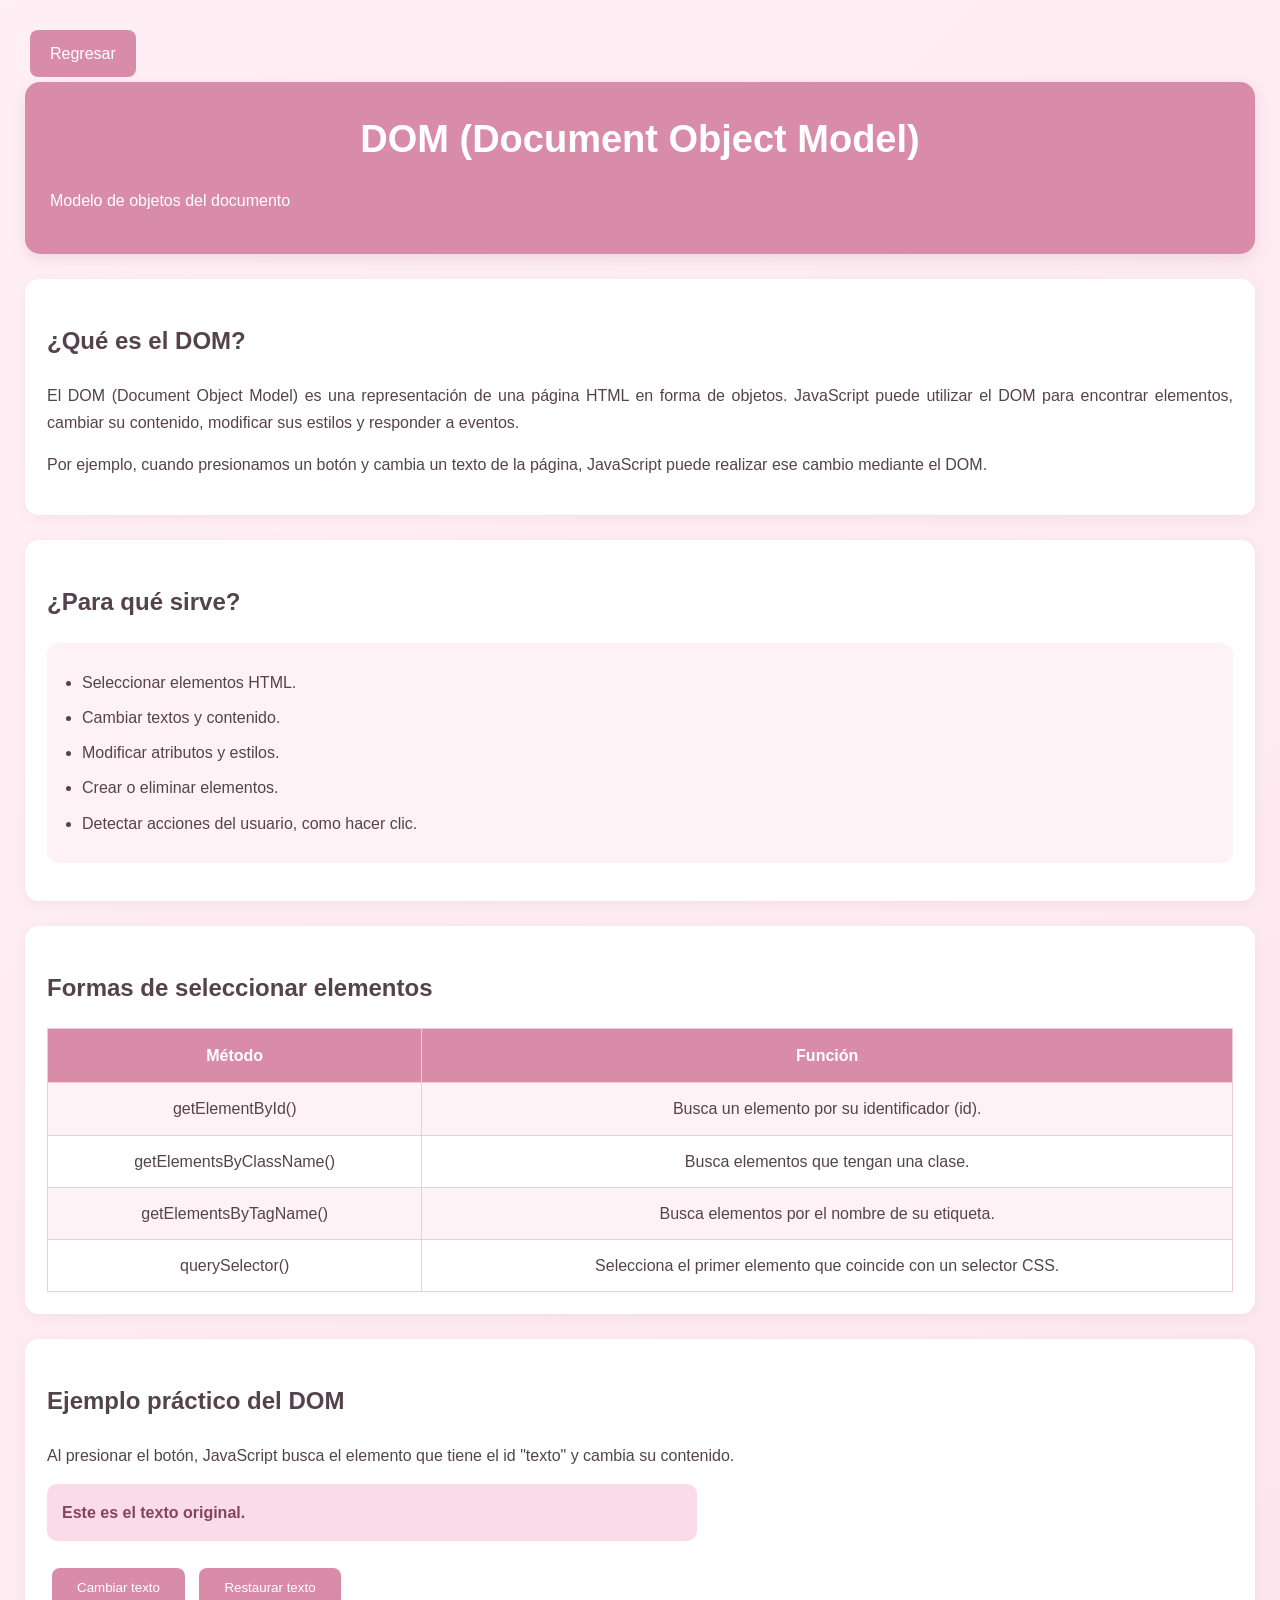
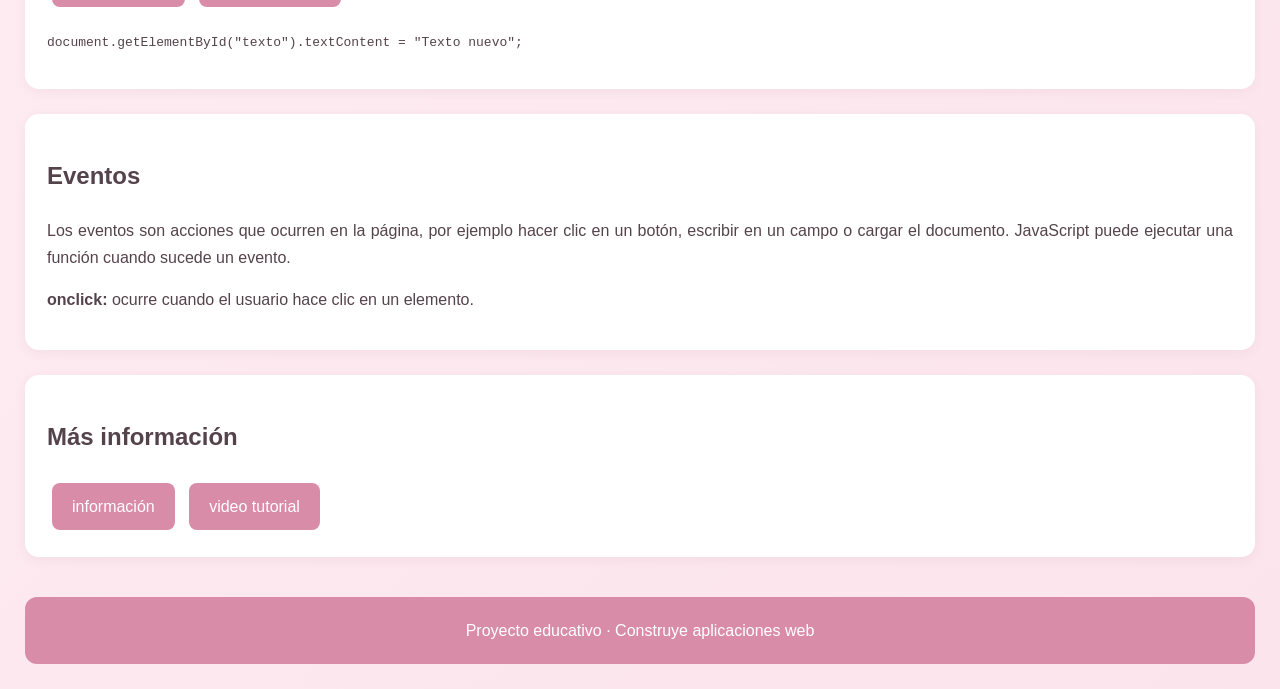
==== DOM.html @ 1c68e6ef "Add files via upload" ====
<!DOCTYPE html>
<html lang="es">
<head>
    <meta charset="UTF-8">
    <meta name="viewport" content="width=device-width, initial-scale=1.0">
    <title>DOM</title>
    <link rel="stylesheet" href="diseño.css">
</head>
<body class="contenido">
    <a href="index.html">Regresar</a>
    <header>
        <h1>DOM (Document Object Model)</h1>
        <p>Modelo de objetos del documento</p>
    </header>
        <section>
            <h2>¿Qué es el DOM?</h2>
            <p>El DOM (Document Object Model) es una representación de una página HTML en forma de objetos. JavaScript puede utilizar el DOM para encontrar elementos, cambiar su contenido, modificar sus estilos y responder a eventos.</p>
            <p>Por ejemplo, cuando presionamos un botón y cambia un texto de la página, JavaScript puede realizar ese cambio mediante el DOM.</p>
        </section>
        <section>
            <h2>¿Para qué sirve?</h2>
            <ul>
                <li>Seleccionar elementos HTML.</li>
                <li>Cambiar textos y contenido.</li>
                <li>Modificar atributos y estilos.</li>
                <li>Crear o eliminar elementos.</li>
                <li>Detectar acciones del usuario, como hacer clic.</li>
            </ul>
        </section>
        <section>
            <h2>Formas de seleccionar elementos</h2>
            <table>
                <tr><th>Método</th><th>Función</th></tr>
                <tr><td>getElementById()</td><td>Busca un elemento por su identificador (id).</td></tr>
                <tr><td>getElementsByClassName()</td><td>Busca elementos que tengan una clase.</td></tr>
                <tr><td>getElementsByTagName()</td><td>Busca elementos por el nombre de su etiqueta.</td></tr>
                <tr><td>querySelector()</td><td>Selecciona el primer elemento que coincide con un selector CSS.</td></tr>
            </table>
        </section>
        <section>
            <h2>Ejemplo práctico del DOM</h2>
            <p>Al presionar el botón, JavaScript busca el elemento que tiene el id "texto" y cambia su contenido.</p>
            <p id="texto" class="mensaje">Este es el texto original.</p>
            <button type="button" onclick="cambiarTexto()">Cambiar texto</button>
            <button type="button" onclick="restaurarTexto()">Restaurar texto</button>
            <pre><code>document.getElementById("texto").textContent = "Texto nuevo";</code></pre>
        </section>
        <section>
            <h2>Eventos</h2>
            <p>Los eventos son acciones que ocurren en la página, por ejemplo hacer clic en un botón, escribir en un campo o cargar el documento. JavaScript puede ejecutar una función cuando sucede un evento.</p>
            <p><strong>onclick:</strong> ocurre cuando el usuario hace clic en un elemento.</p>
        </section>
    </main>
    <section>
    <h2>Más información </h2>
    <a href="https://developer.mozilla.org/es/docs/Web/API/Document_Object_Model">información</a>
    <a href="https://www.youtube.com/watch?v=NDQeHF6nIq8">video tutorial</a>
   </section>
    <footer>Proyecto educativo · Construye aplicaciones web</footer>
    <script>
        function cambiarTexto() {
            document.getElementById("texto").textContent = "¡El texto fue cambiado usando JavaScript y el DOM!";
        }
        function restaurarTexto() {
            document.getElementById("texto").textContent = "Este es el texto original.";
        }
    </script>
</body>
</html>
---- diseño.css ----
/* =================================
   DISEÑO GENERAL - ROSA PASTEL
================================= */

* {
    box-sizing: border-box;
}

body.contenido {
    margin: 0;
    padding: 25px;
    font-family: 'Segoe UI', Arial, sans-serif;
    line-height: 1.7;
    color: #55434b;
    background: linear-gradient(135deg, #fff0f5, #fce4ec);
}

/* CONTENEDOR PRINCIPAL */

.contenido main {
    max-width: 1150px;
    margin: 25px auto;
}

/* ENCABEZADO */

.contenido header {
    background: #d98ca8;
    color: white;
    text-align: center;
    padding: 25px;
    border-radius: 15px;
    margin-bottom: 25px;
    box-shadow: 0 5px 15px rgba(120, 65, 85, 0.12);
}

.contenido header h1 {
    color: white;
    margin: 0;
}

/* TITULOS */

.contenido h1 {
    text-align: center;
    color: #b85f82;
    font-size: 38px;
    margin: 25px 0;
}

.contenido h3 {
    color: #bd6d8d;
    font-size: 23px;
    border-left: 5px solid #e8a9bf;
    padding: 8px 15px;
    margin-top: 35px;
}

.contenido h4 {
    color: #c17a98;
    font-size: 19px;
}

/* TEXTOS */

.contenido p {
    text-align: justify;
    margin: 15px 0;
}

/* ENLACES */

.contenido a {
    display: inline-block;
    padding: 10px 20px;
    margin: 5px;
    background-color: #d98ca8;
    color: white;
    text-decoration: none;
    border-radius: 8px;
    transition: 0.3s;
}

.contenido a:hover {
    background-color: #b85f82;
    transform: translateY(-3px);
}

/* MENU DE NAVEGACION */

.menu {
    display: flex;
    justify-content: center;
    align-items: center;
    flex-wrap: wrap;
    gap: 12px;
    padding: 20px;
}

.menu a {
    min-width: 160px;
    text-align: center;
    background: #d98ca8;
    padding: 13px 20px;
    border-radius: 10px;
}

/* TARJETAS */

.tarjeta {
    background: #ffffff;
    max-width: 900px;
    margin: 50px auto;
    padding: 35px;
    border-radius: 18px;
    box-shadow: 0 5px 20px rgba(120, 65, 85, 0.10);
}

.contenido section {
    background: #ffffff;
    padding: 22px;
    margin: 25px 0;
    border-radius: 14px;
    box-shadow: 0 3px 12px rgba(120, 65, 85, 0.06);
}

/* IMAGENES */

.contenido img {
    display: block;
    max-width: 100%;
    height: auto;
    margin: 20px auto;
    border-radius: 12px;
    box-shadow: 0 4px 12px rgba(120, 65, 85, 0.10);
}

.contenido .img-centrada {
    display: block;
    margin: 20px auto;
}

/* VIDEOS Y AUDIO */

.contenido video {
    display: block;
    width: 100%;
    max-width: 650px;
    height: auto;
    margin: 25px auto;
    border-radius: 14px;
    background: #55434b;
}

.contenido audio {
    display: block;
    max-width: 100%;
    margin: 20px auto;
}

/* TABLAS */

.contenido .tabla-contenedor {
    width: 100%;
    overflow-x: auto;
    margin: 25px 0;
    border-radius: 12px;
    background: white;
    box-shadow: 0 4px 12px rgba(120, 65, 85, 0.08);
}

.contenido table {
    width: 100%;
    min-width: 650px;
    border-collapse: collapse;
    background: white;
    text-align: center;
}

.contenido th {
    background: #d98ca8;
    color: white;
    padding: 13px;
    border: 1px solid #f0cbd8;
}

.contenido td {
    padding: 12px;
    border: 1px solid #f0cbd8;
    color: #55434b;
}

.contenido tr:nth-child(even) {
    background: #fff2f6;
}

.contenido tr:hover td {
    background: #fce1eb;
}

/* LISTAS */

.contenido ul,
.contenido ol,
.contenido dl {
    padding: 18px 35px;
    background: #fff2f6;
    border-radius: 12px;
}

.contenido li {
    margin: 8px 0;
}

.contenido dt {
    font-weight: bold;
    color: #b85f82;
    margin-top: 12px;
}

.contenido dd {
    margin-bottom: 10px;
}

/* FORMULARIOS */

.contenido fieldset {
    max-width: 650px;
    margin: 25px auto;
    padding: 25px;
    background: white;
    border: 2px solid #e8a9bf;
    border-radius: 14px;
}

.contenido legend {
    color: #b85f82;
    font-weight: bold;
    padding: 0 12px;
}

.contenido form label {
    display: block;
    margin-top: 15px;
    font-weight: 600;
    color: #55434b;
}

.contenido input,
.contenido select,
.contenido textarea {
    width: 100%;
    max-width: 100%;
    padding: 11px;
    margin: 7px 0;
    border: 1px solid #e6b9c9;
    border-radius: 8px;
    font-family: inherit;
}

.contenido input:focus,
.contenido textarea:focus {
    outline: none;
    border-color: #d98ca8;
    box-shadow: 0 0 5px rgba(217, 140, 168, 0.3);
}

.contenido input[type="color"] {
    width: 75px;
    height: 45px;
}

.contenido input[type="reset"],
.contenido input[type="submit"],
.contenido button {
    width: auto;
    padding: 12px 25px;
    margin: 12px 5px;
    border: none;
    background: #d98ca8;
    color: white;
    border-radius: 8px;
    cursor: pointer;
    transition: 0.3s;
}

.contenido input[type="reset"]:hover,
.contenido input[type="submit"]:hover,
.contenido button:hover {
    background: #b85f82;
}

/* MENSAJES */

.mensaje {
    max-width: 650px;
    margin: 15px auto;
    padding: 15px;
    border-radius: 10px;
    background: #f9dce7;
    color: #85445e;
    text-align: center;
    font-weight: bold;
}

/* PIE DE PAGINA */

.contenido footer {
    text-align: center;
    padding: 20px;
    margin-top: 40px;
    background: #d98ca8;
    color: white;
    border-radius: 12px;
}

/* DISEÑO RESPONSIVO */

@media (max-width: 768px) {
    body.contenido {
        padding: 12px;
    }

    .contenido h1 {
        font-size: 29px;
    }

    .contenido h3 {
        font-size: 20px;
    }

    .tarjeta {
        padding: 18px;
        margin: 20px auto;
    }

    .contenido section {
        padding: 15px;
    }

    .menu {
        flex-direction: column;
    }

    .menu a {
        width: 100%;
        max-width: 300px;
    }

    .contenido p {
        text-align: left;
    }
}
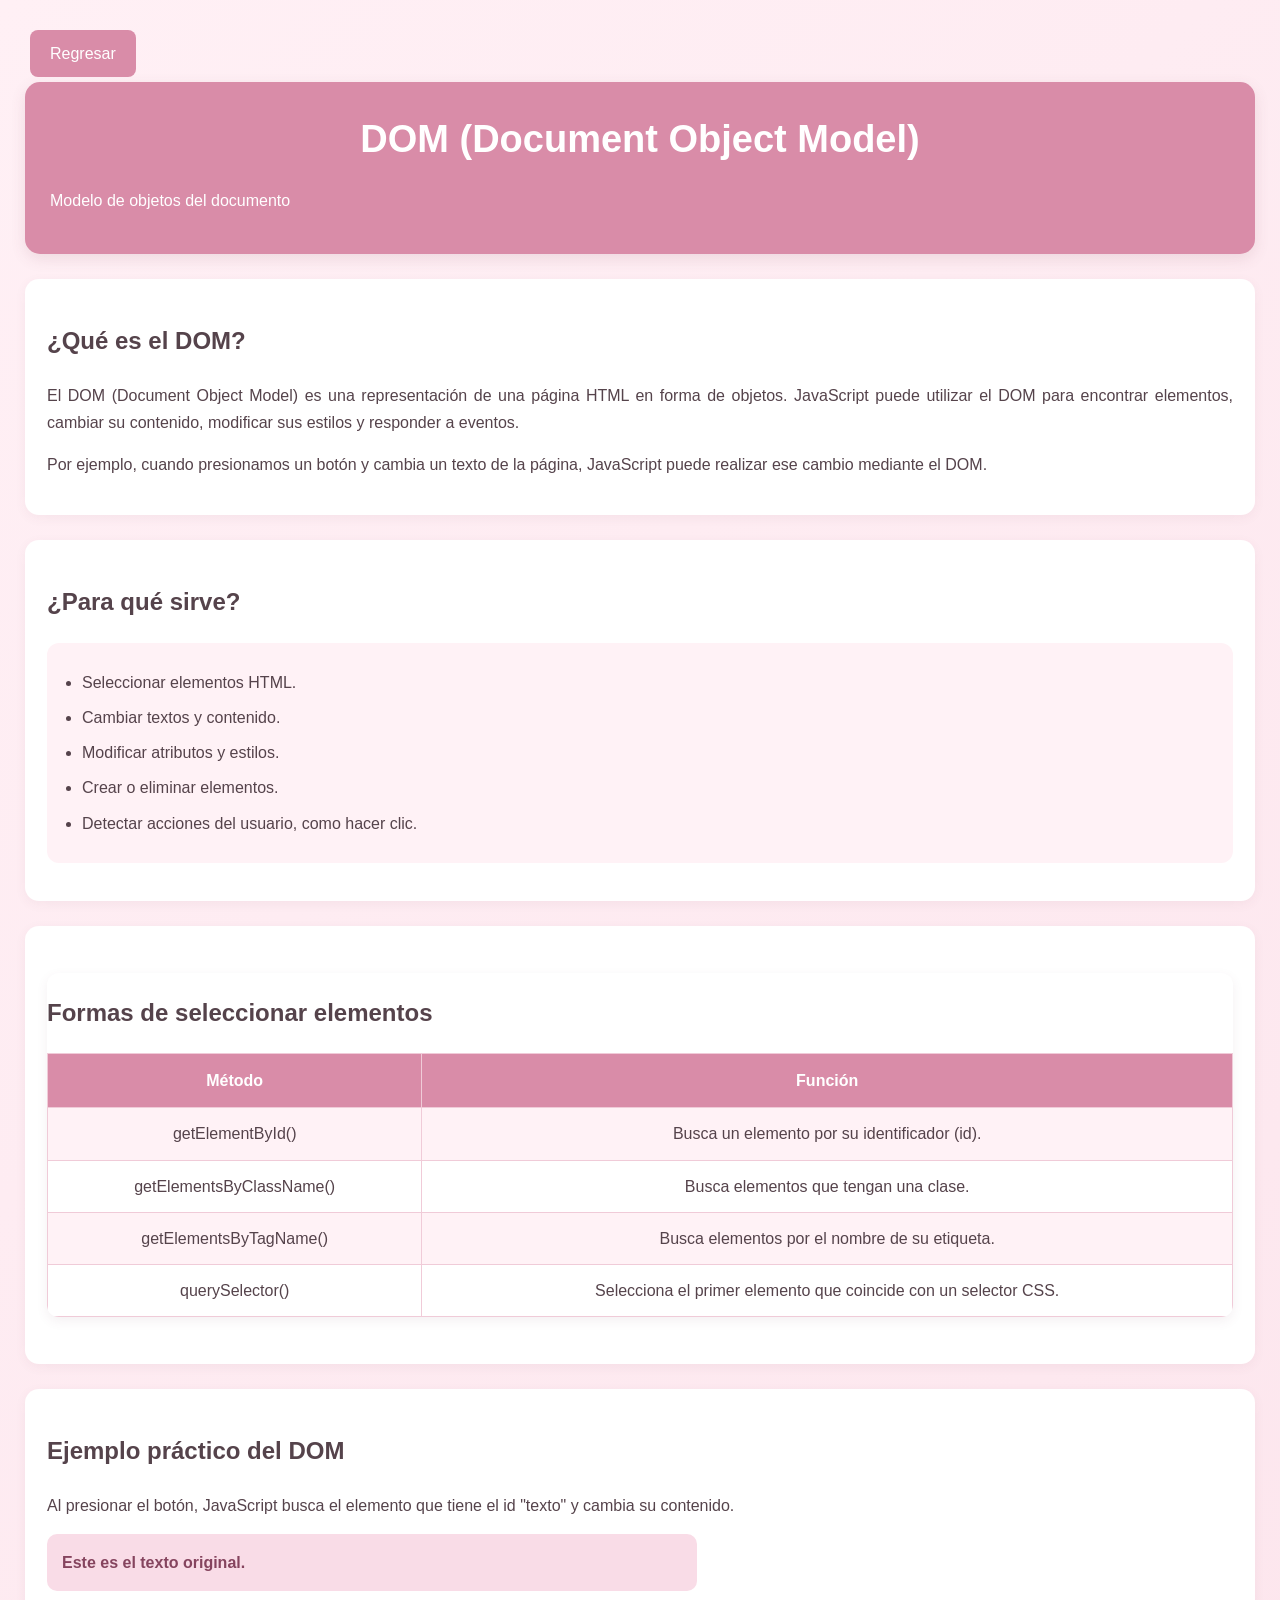
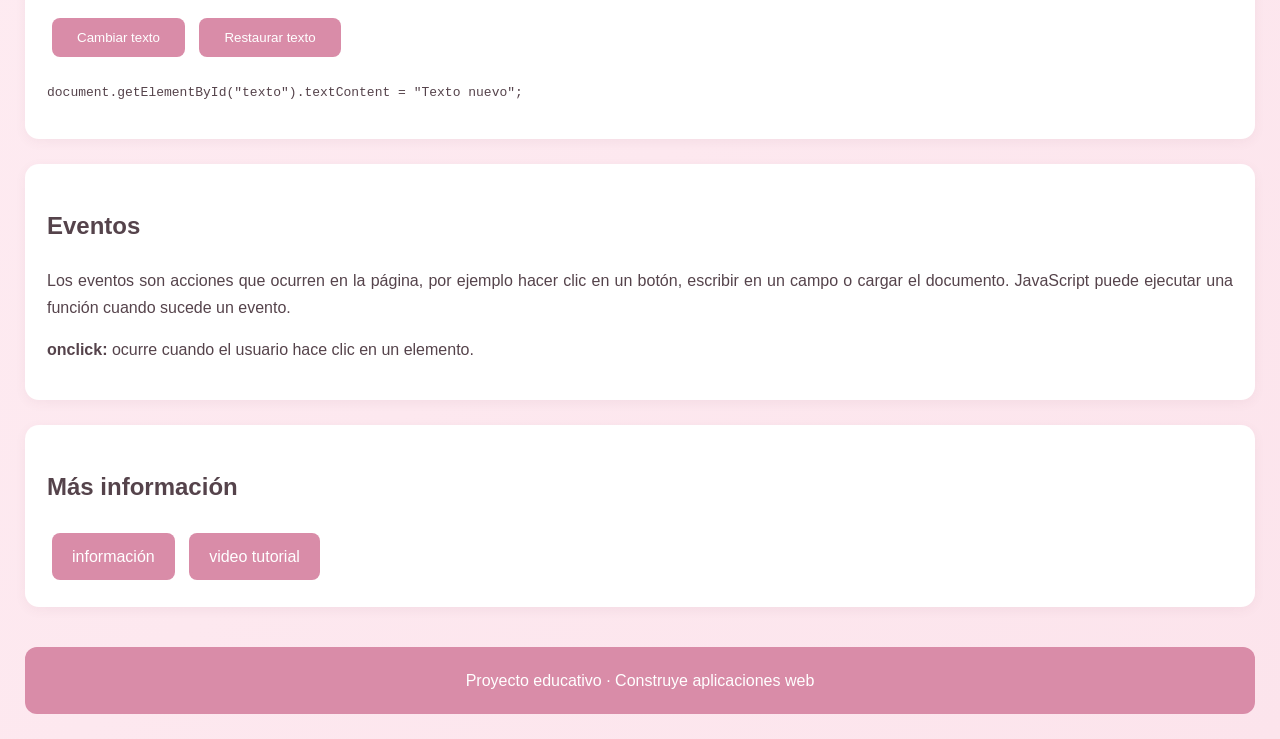
==== commit 4be7d228: "Add files via upload" ====
--- a/DOM.html
+++ b/DOM.html
@@ -28,6 +28,7 @@
             </ul>
         </section>
         <section>
+            <div class="tabla-contenedor">
             <h2>Formas de seleccionar elementos</h2>
             <table>
                 <tr><th>Método</th><th>Función</th></tr>
@@ -36,6 +37,7 @@
                 <tr><td>getElementsByTagName()</td><td>Busca elementos por el nombre de su etiqueta.</td></tr>
                 <tr><td>querySelector()</td><td>Selecciona el primer elemento que coincide con un selector CSS.</td></tr>
             </table>
+            </div>
         </section>
         <section>
             <h2>Ejemplo práctico del DOM</h2>
